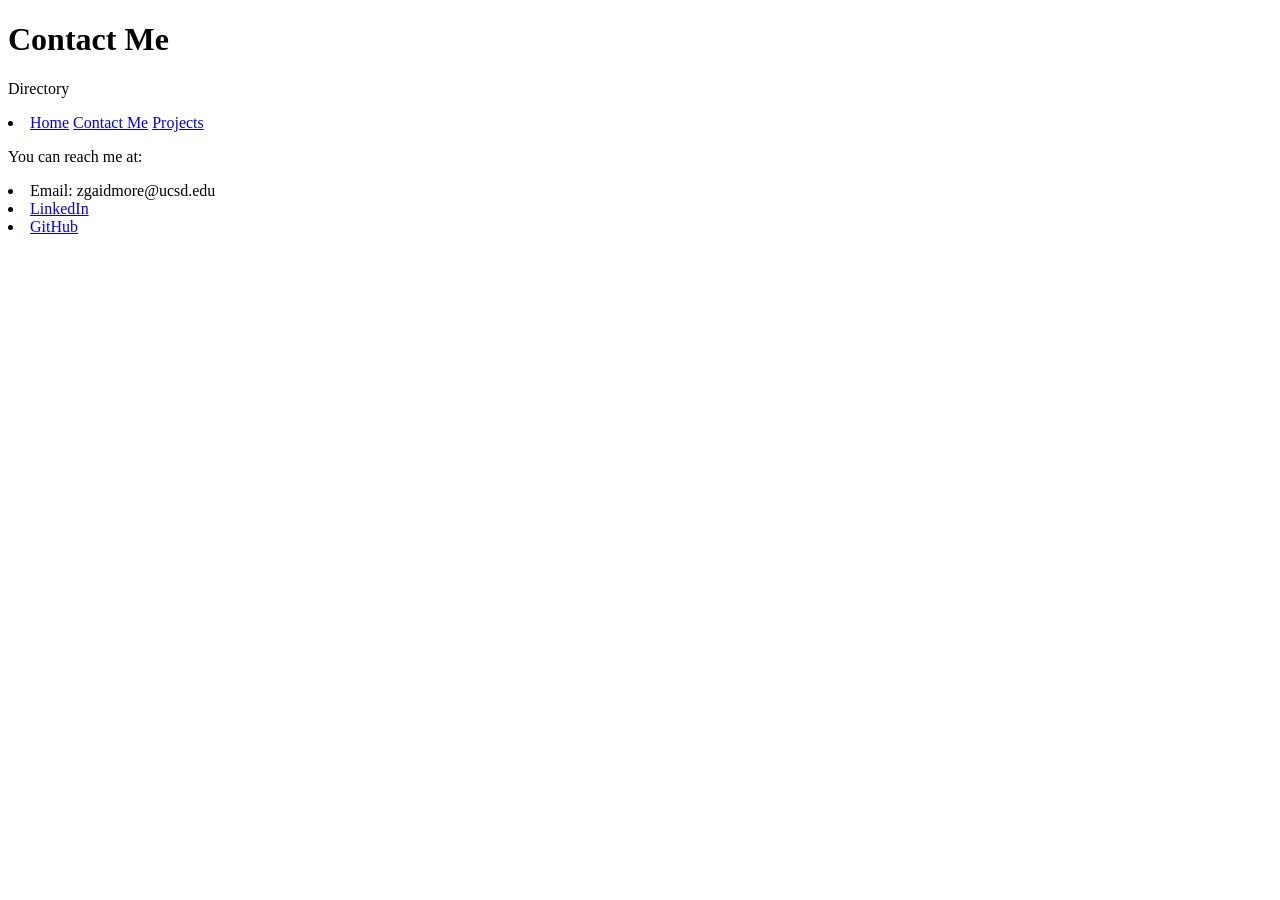
==== pages/contact.html @ 819712fa "Bare bones HTML" ====
<!DOCTYPE html>
<html lang="en">
<head>
    <meta charset="UTF-8">
    <meta name="viewport" content="width=device-width, initial-scale=1.0">
    <title>Contact Me</title>
</head>
<body>
    <h1>Contact Me</h1>

    <p>Directory</p>
    <li>
        <a href="../index.html">Home</a>
        <a href="contact.html">Contact Me</a>
        <a href="projects.html">Projects</a>
        
    </li>

    <p>
        You can reach me at:
        <ul></ul>
            <li>Email: zgaidmore@ucsd.edu</li>
            <li> <a href="https://www.linkedin.com/in/zoe-gaidmore-90008829a/" target="_blank">LinkedIn</a> </li>
            <li> <a href="https://github.com/zoegaidmore" target="_blank">GitHub</a> </li>
        </ul>
    </p>
    
</body>
</html>
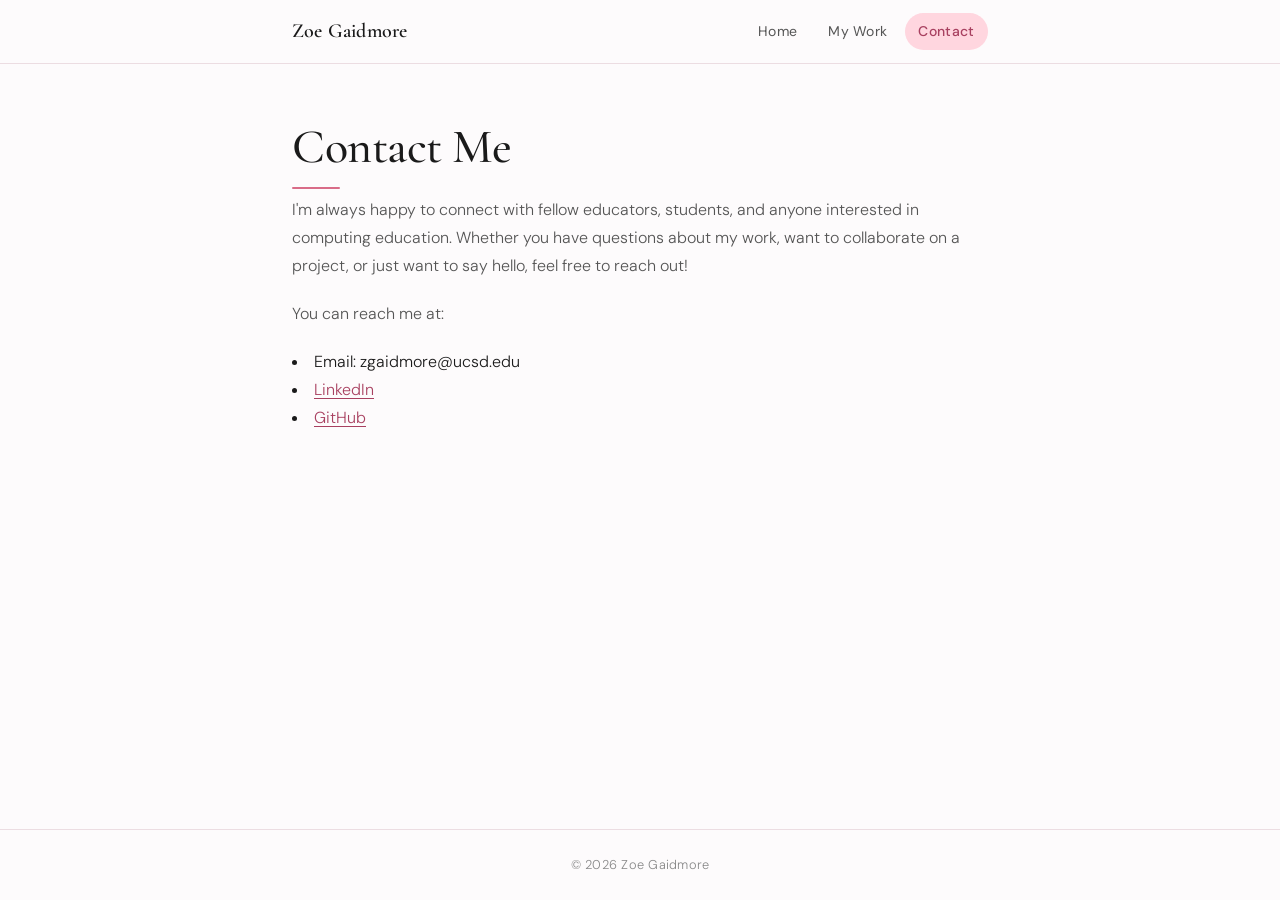
==== commit 5c068f73: "styling and adding first video" ====
--- a/pages/contact.html
+++ b/pages/contact.html
@@ -4,26 +4,44 @@
     <meta charset="UTF-8">
     <meta name="viewport" content="width=device-width, initial-scale=1.0">
     <title>Contact Me</title>
+    <link rel="stylesheet" href="../style.css">
 </head>
 <body>
-    <h1>Contact Me</h1>
 
-    <p>Directory</p>
-    <li>
-        <a href="../index.html">Home</a>
-        <a href="contact.html">Contact Me</a>
-        <a href="projects.html">Projects</a>
-        
-    </li>
+    <header>
+        <div class="nav-inner">
+            <a href="../index.html" class="nav-brand">Zoe Gaidmore</a>
+            <nav>
+                <a href="../index.html">Home</a>
+                <a href="../pages/mywork.html">My Work</a>
+                <a href="../pages/contact.html" class="active">Contact</a>
+            </nav>
+        </div>
+    </header>
 
-    <p>
-        You can reach me at:
-        <ul></ul>
-            <li>Email: zgaidmore@ucsd.edu</li>
-            <li> <a href="https://www.linkedin.com/in/zoe-gaidmore-90008829a/" target="_blank">LinkedIn</a> </li>
-            <li> <a href="https://github.com/zoegaidmore" target="_blank">GitHub</a> </li>
-        </ul>
-    </p>
-    
+    <main>
+        <h1>Contact Me</h1>
+
+         <p>
+            I'm always happy to connect with fellow educators, students, and
+            anyone interested in computing education. Whether you have questions
+            about my work, want to collaborate on a project, or just want to say
+            hello, feel free to reach out!
+        </p>
+        <p>
+            You can reach me at:
+            <ul></ul>
+                <li>Email: zgaidmore@ucsd.edu</li>
+                <li> <a href="https://www.linkedin.com/in/zoe-gaidmore-90008829a/" target="_blank">LinkedIn</a> </li>
+                <li> <a href="https://github.com/zoegaidmore" target="_blank">GitHub</a> </li>
+            </ul>
+        </p>
+    </main>
+
+    <footer>
+        &copy; 2026 Zoe Gaidmore
+    </footer>
+
+   
 </body>
 </html>
--- a/style.css
+++ b/style.css
@@ -0,0 +1,259 @@
+@import url('https://fonts.googleapis.com/css2?family=Cormorant+Garamond:wght@400;500;600&family=DM+Sans:wght@300;400;500&display=swap');
+ 
+/* --- Variables --- */
+:root {
+  --pink-lightest: #fff0f3;
+  --pink-light:    #ffd6df;
+  --pink-mid:      #f4a7b9;
+  --pink-accent:   #d96c88;
+  --pink-dark:     #a84060;
+ 
+  --text-primary:   #1a1a1a;
+  --text-secondary: #555;
+  --text-muted:     #888;
+ 
+  --bg-page:        #fdfbfc;
+  --bg-card:        #ffffff;
+  --border:         #ecdde2;
+ 
+  --font-display: 'Cormorant Garamond', Georgia, serif;
+  --font-body:    'DM Sans', sans-serif;
+ 
+  --max-width: 760px;
+  --nav-height: 64px;
+}
+ 
+/* --- Reset --- */
+*, *::before, *::after { box-sizing: border-box; margin: 0; padding: 0; }
+html { scroll-behavior: smooth; }
+ 
+body {
+  font-family: var(--font-body);
+  font-weight: 300;
+  font-size: 16px;
+  line-height: 1.75;
+  color: var(--text-primary);
+  background: var(--bg-page);
+  min-height: 100vh;
+  display: flex;
+  flex-direction: column;
+}
+ 
+/* --- Navigation --- */
+header {
+  position: sticky;
+  top: 0;
+  z-index: 100;
+  background: rgba(253, 251, 252, 0.92);
+  backdrop-filter: blur(8px);
+  border-bottom: 1px solid var(--border);
+  height: var(--nav-height);
+  display: flex;
+  align-items: center;
+}
+ 
+.nav-inner {
+  max-width: var(--max-width);
+  margin: 0 auto;
+  padding: 0 2rem;
+  width: 100%;
+  display: flex;
+  align-items: center;
+  justify-content: space-between;
+}
+ 
+.nav-brand {
+  font-family: var(--font-display);
+  font-size: 1.25rem;
+  font-weight: 600;
+  color: var(--text-primary);
+  text-decoration: none;
+  letter-spacing: 0.01em;
+}
+ 
+nav {
+  display: flex;
+  align-items: center;
+  gap: 0.25rem;
+}
+ 
+nav a {
+  font-family: var(--font-body);
+  font-size: 0.875rem;
+  font-weight: 400;
+  color: var(--text-secondary);
+  text-decoration: none;
+  padding: 0.4rem 0.85rem;
+  border-radius: 20px;
+  transition: color 0.2s, background 0.2s;
+  letter-spacing: 0.02em;
+}
+ 
+nav a:hover {
+  color: var(--pink-dark);
+  background: var(--pink-lightest);
+}
+ 
+/* Active / current page indicator */
+nav a.active {
+  color: var(--pink-dark);
+  background: var(--pink-light);
+  font-weight: 500;
+}
+ 
+/* --- Main content area --- */
+main {
+  flex: 1;
+  max-width: var(--max-width);
+  margin: 0 auto;
+  padding: 3.5rem 2rem 4rem;
+  width: 100%;
+}
+ 
+/* --- Page title --- */
+h1 {
+  font-family: var(--font-display);
+  font-size: clamp(2.2rem, 5vw, 3rem);
+  font-weight: 500;
+  line-height: 1.15;
+  color: var(--text-primary);
+  margin-bottom: 0.4rem;
+  letter-spacing: -0.01em;
+}
+ 
+/* Decorative underline accent on h1 */
+h1::after {
+  content: '';
+  display: block;
+  width: 3rem;
+  height: 2px;
+  background: var(--pink-accent);
+  margin-top: 0.75rem;
+  border-radius: 2px;
+}
+ 
+h2 {
+  font-family: var(--font-display);
+  font-size: 1.5rem;
+  font-weight: 500;
+  color: var(--text-primary);
+  margin: 2.5rem 0 0.75rem;
+}
+ 
+h3 {
+  font-family: var(--font-body);
+  font-size: 1rem;
+  font-weight: 500;
+  text-transform: uppercase;
+  letter-spacing: 0.08em;
+  color: var(--pink-dark);
+  margin: 2rem 0 0.5rem;
+}
+ 
+/* --- Paragraphs --- */
+p {
+  color: var(--text-secondary);
+  margin-bottom: 1.25rem;
+  max-width: 65ch;
+}
+ 
+p:last-child { margin-bottom: 0; }
+ 
+/* --- Links in content --- */
+main a {
+  color: var(--pink-dark);
+  text-decoration: underline;
+  text-underline-offset: 3px;
+  transition: color 0.2s;
+}
+ 
+main a:hover { color: var(--pink-mid); }
+ 
+/* --- Divider --- */
+hr {
+  border: none;
+  border-top: 1px solid var(--border);
+  margin: 2.5rem 0;
+}
+ 
+/* --- Card (optional, for project/work pages) --- */
+.card {
+  background: var(--bg-card);
+  border: 1px solid var(--border);
+  border-radius: 12px;
+  padding: 1.5rem 1.75rem;
+  margin-bottom: 1.25rem;
+  transition: box-shadow 0.2s, border-color 0.2s;
+}
+ 
+.card:hover {
+  border-color: var(--pink-mid);
+  box-shadow: 0 4px 24px rgba(217, 108, 136, 0.08);
+}
+ 
+/* --- Tag / pill (optional) --- */
+.tag {
+  display: inline-block;
+  background: var(--pink-lightest);
+  color: var(--pink-dark);
+  font-size: 0.75rem;
+  font-weight: 500;
+  padding: 0.2rem 0.65rem;
+  border-radius: 20px;
+  letter-spacing: 0.04em;
+  margin: 0.2rem 0.2rem 0.2rem 0;
+}
+ 
+/* --- Button --- */
+.btn {
+  display: inline-block;
+  background: var(--pink-accent);
+  color: #fff;
+  font-family: var(--font-body);
+  font-size: 0.875rem;
+  font-weight: 500;
+  padding: 0.55rem 1.4rem;
+  border-radius: 24px;
+  text-decoration: none;
+  border: none;
+  cursor: pointer;
+  transition: background 0.2s, transform 0.15s;
+  letter-spacing: 0.02em;
+}
+ 
+.btn:hover {
+  background: var(--pink-dark);
+  transform: translateY(-1px);
+}
+ 
+.btn-outline {
+  background: transparent;
+  border: 1.5px solid var(--pink-accent);
+  color: var(--pink-accent);
+}
+ 
+.btn-outline:hover {
+  background: var(--pink-lightest);
+  color: var(--pink-dark);
+  border-color: var(--pink-dark);
+  transform: translateY(-1px);
+}
+ 
+/* --- Footer --- */
+footer {
+  border-top: 1px solid var(--border);
+  background: var(--bg-page);
+  padding: 1.5rem 2rem;
+  text-align: center;
+  font-size: 0.8rem;
+  color: var(--text-muted);
+  letter-spacing: 0.02em;
+}
+ 
+/* --- Responsive --- */
+@media (max-width: 600px) {
+  .nav-inner { padding: 0 1.25rem; }
+  main { padding: 2.5rem 1.25rem 3rem; }
+  nav a { padding: 0.4rem 0.6rem; font-size: 0.8rem; }
+}
+ 
